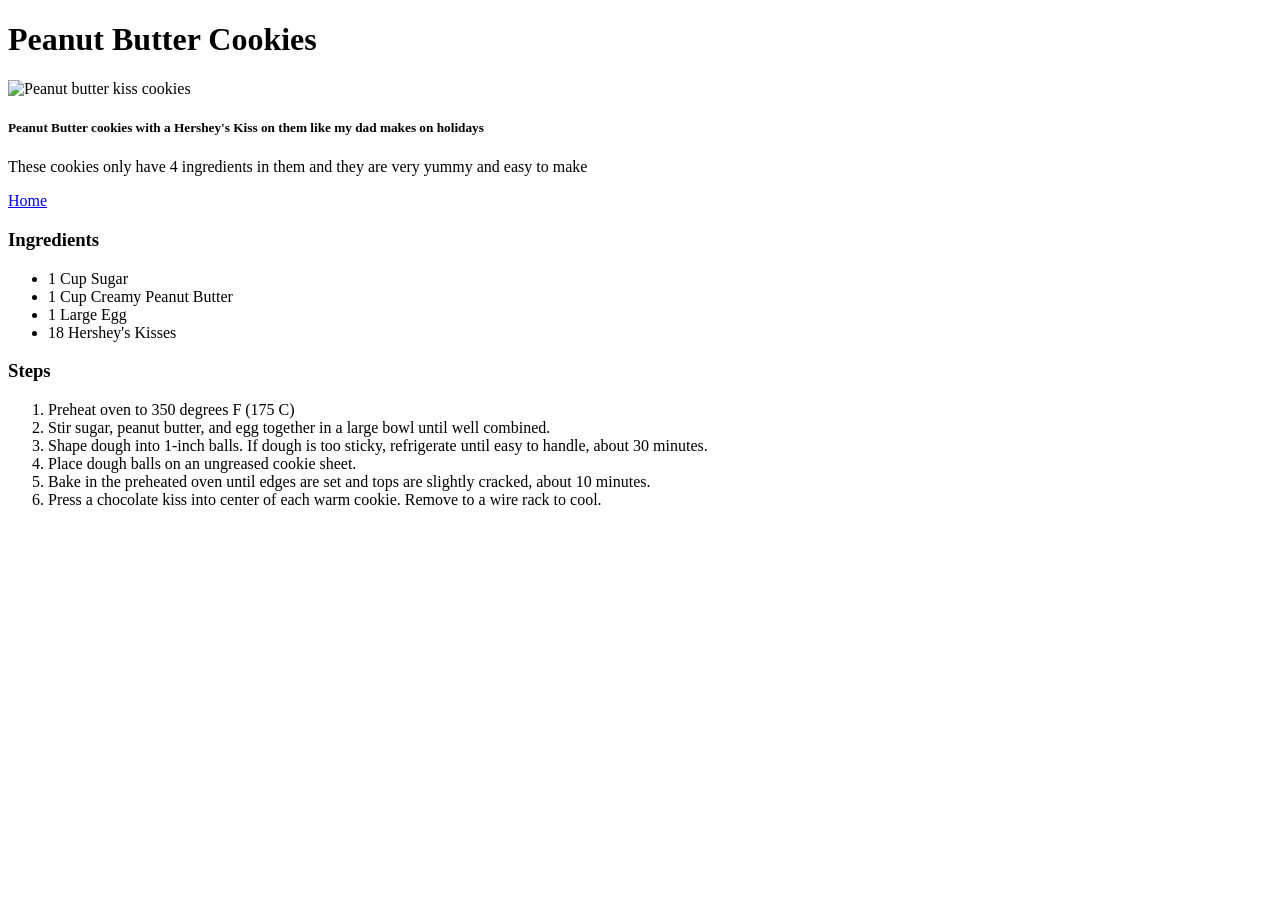
==== recipes/cookies.html @ c9ce3909 "Add cookie recipe add cookie recipe accessible from home page with a link back to hoome add image of" ====
<!DOCTYPE html>
<html lang="en">
<head>
    <meta charset="UTF-8">
    <meta name="viewport" content="width=device-width, initial-scale=1.0">
    <title>Peanut Butter Cookies</title>
</head>
<body>
    <h1>Peanut Butter Cookies</h1>
    <img src="../images/cookies.jpg" alt="Peanut butter kiss cookies" width="300">
    <h5>Peanut Butter cookies with a Hershey's Kiss on them like my dad makes on holidays</h5>
    <p>These cookies only have 4 ingredients in them and they are very yummy and easy to make</p>
    <p><a href="../index.html">Home</a></p>
    <h3>Ingredients</h3>
    <ul>
        <li>1 Cup Sugar</li>
        <li>1 Cup Creamy Peanut Butter</li>
        <li>1 Large Egg</li>
        <li>18 Hershey's Kisses</li>
    </ul>
    <h3>Steps</h3>
    <ol>
        <li>Preheat oven to 350 degrees F (175 C)</li>
        <li>Stir sugar, peanut butter, and egg together in a large bowl until well combined.</li>
        <li>Shape dough into 1-inch balls. If dough is too sticky, refrigerate until easy to handle, about 30 minutes.</li>
        <li>Place dough balls on an ungreased cookie sheet.</li>
        <li>Bake in the preheated oven until edges are set and tops are slightly cracked, about 10 minutes.</li>
        <li>Press a chocolate kiss into center of each warm cookie. Remove to a wire rack to cool.</li>
    </ol>
</body>
</html>
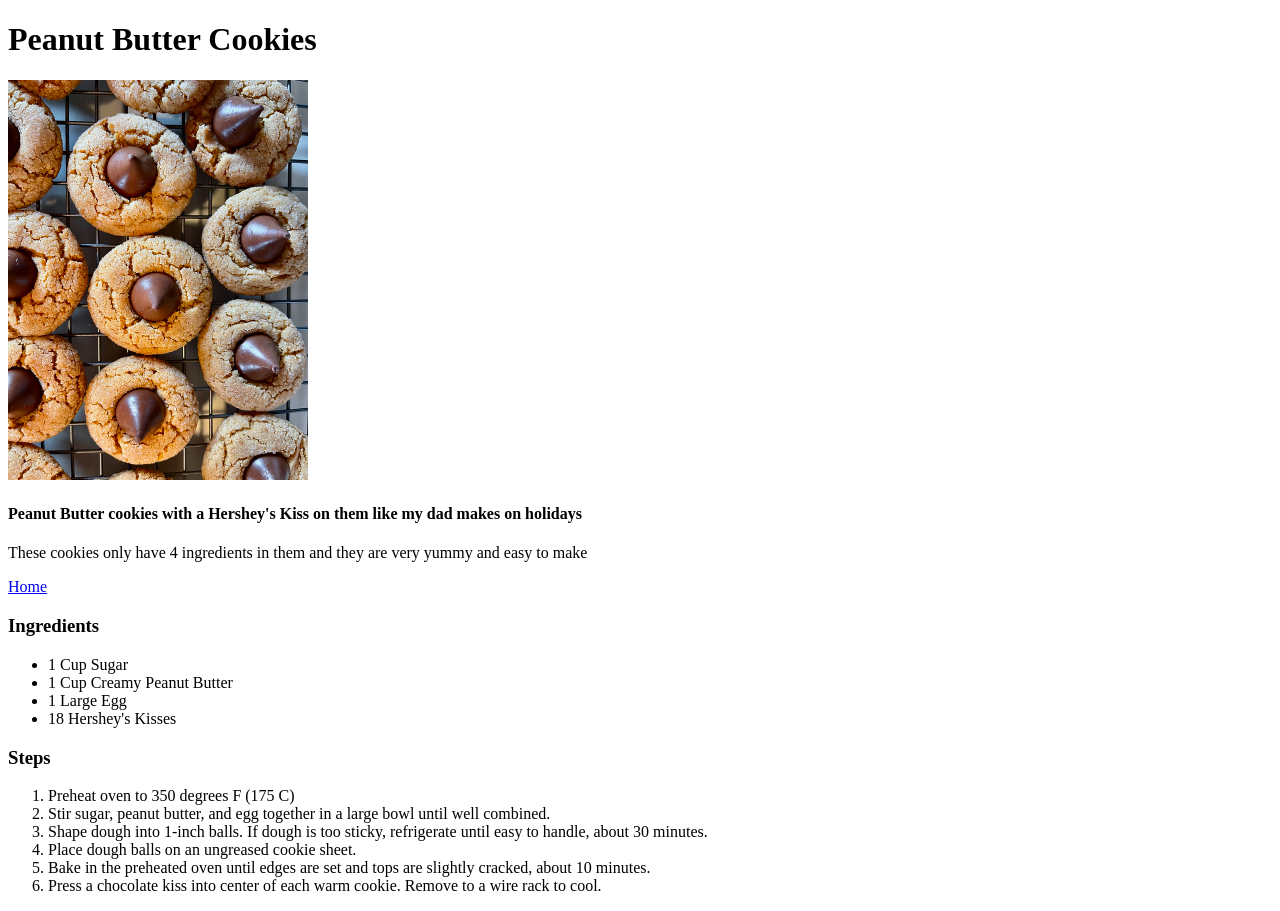
==== commit 74b8e783: "Make headings slightly larger" ====
--- a/recipes/cookies.html
+++ b/recipes/cookies.html
@@ -8,7 +8,7 @@
 <body>
     <h1>Peanut Butter Cookies</h1>
     <img src="../images/cookies.jpg" alt="Peanut butter kiss cookies" width="300">
-    <h5>Peanut Butter cookies with a Hershey's Kiss on them like my dad makes on holidays</h5>
+    <h4>Peanut Butter cookies with a Hershey's Kiss on them like my dad makes on holidays</h4>
     <p>These cookies only have 4 ingredients in them and they are very yummy and easy to make</p>
     <p><a href="../index.html">Home</a></p>
     <h3>Ingredients</h3>
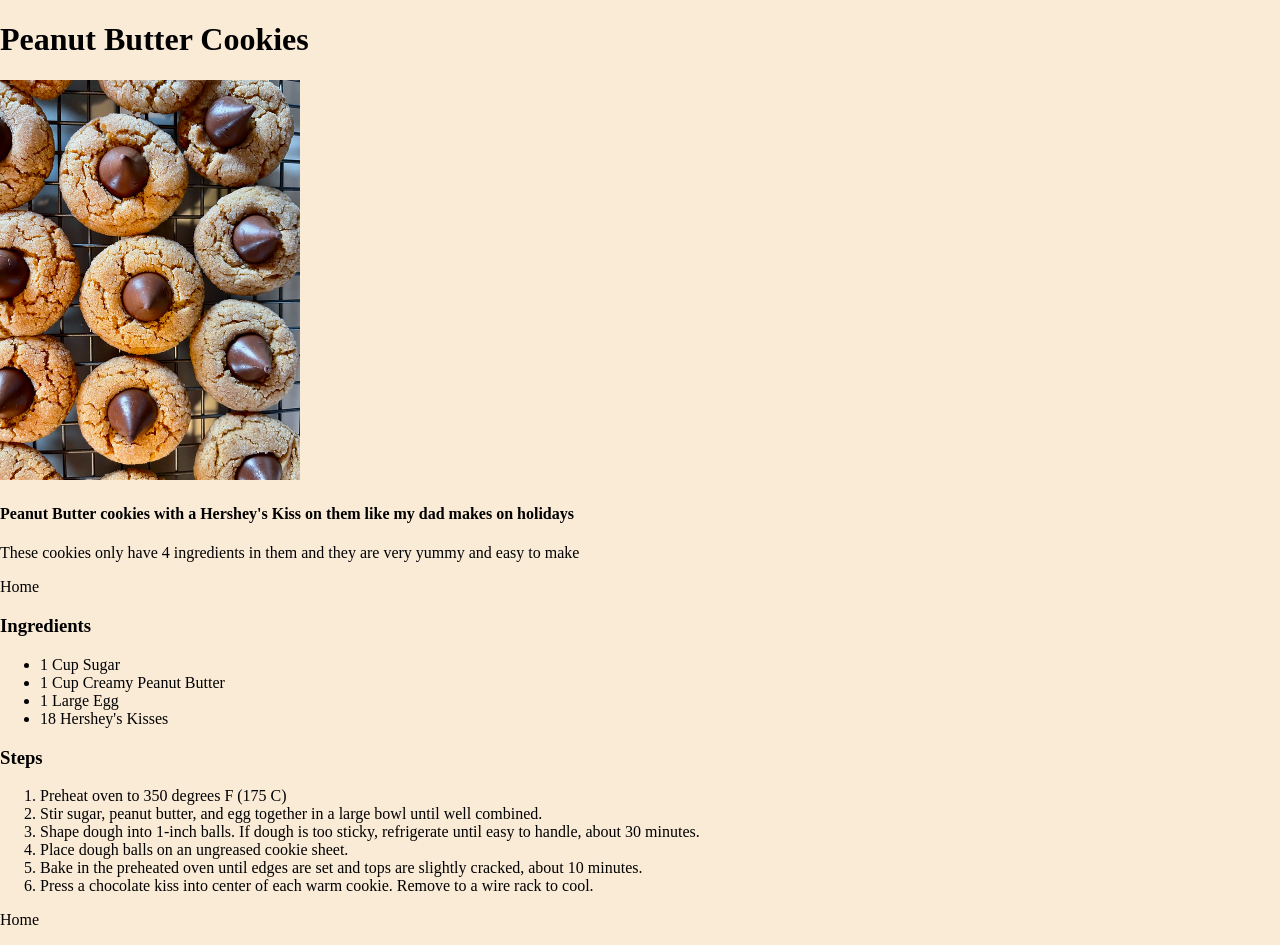
==== commit a1c4d5c2: "added missed home button" ====
--- a/recipes/cookies.html
+++ b/recipes/cookies.html
@@ -3,6 +3,7 @@
 <head>
     <meta charset="UTF-8">
     <meta name="viewport" content="width=device-width, initial-scale=1.0">
+    <link rel="stylesheet" href="../style.css">
     <title>Peanut Butter Cookies</title>
 </head>
 <body>
@@ -27,5 +28,6 @@
         <li>Bake in the preheated oven until edges are set and tops are slightly cracked, about 10 minutes.</li>
         <li>Press a chocolate kiss into center of each warm cookie. Remove to a wire rack to cool.</li>
     </ol>
+    <p><a href="../index.html">Home</a></p>
 </body>
 </html>
--- a/style.css
+++ b/style.css
@@ -0,0 +1,34 @@
+
+body {
+    margin: 0;
+    padding: 0;
+    background-color: antiquewhite;
+}
+
+a {
+    color: inherit;
+    text-decoration: none;
+}
+
+.text {
+    margin-top: 100px;
+    text-align: center;
+}
+
+.fixed-header {
+    position: fixed;
+    top: 0;
+    width: 100%;
+    text-align: center;
+    background-color: maroon;
+    color: white;
+    margin: 0;
+}
+
+.recipe-list {
+    background-color: white;
+    margin: 0px auto;
+    padding: 20px;
+    width: 300px;
+    
+}
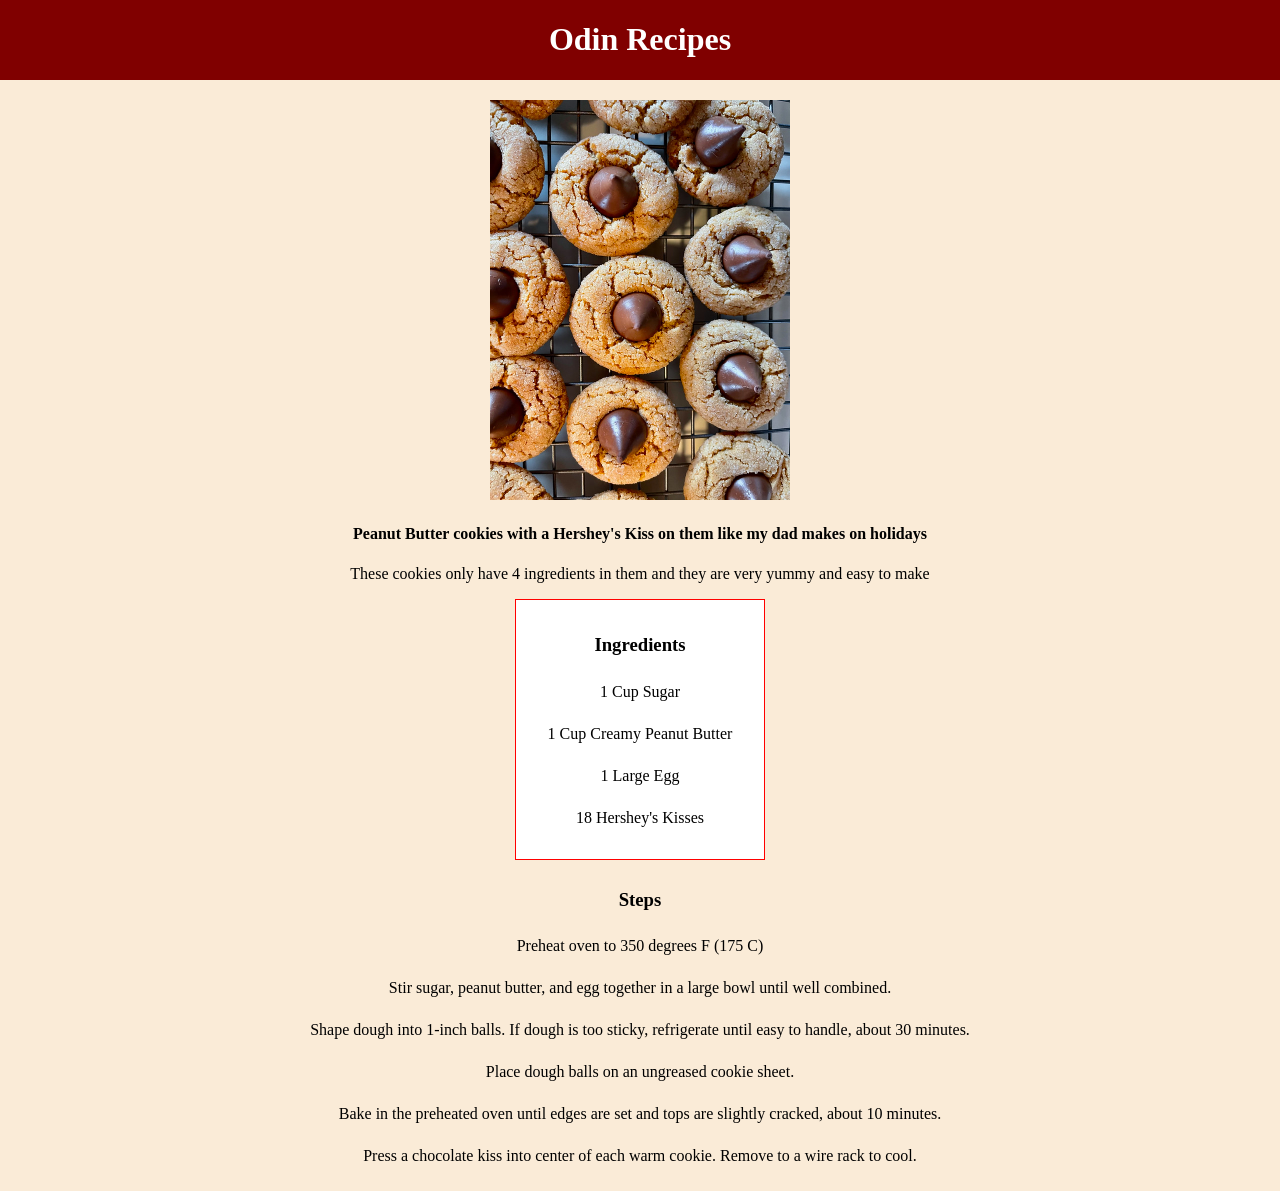
==== commit 94c83b89: "added css to cookie recipe fixed some stuff on main page" ====
--- a/recipes/cookies.html
+++ b/recipes/cookies.html
@@ -7,27 +7,30 @@
     <title>Peanut Butter Cookies</title>
 </head>
 <body>
-    <h1>Peanut Butter Cookies</h1>
-    <img src="../images/cookies.jpg" alt="Peanut butter kiss cookies" width="300">
-    <h4>Peanut Butter cookies with a Hershey's Kiss on them like my dad makes on holidays</h4>
-    <p>These cookies only have 4 ingredients in them and they are very yummy and easy to make</p>
-    <p><a href="../index.html">Home</a></p>
-    <h3>Ingredients</h3>
-    <ul>
-        <li>1 Cup Sugar</li>
-        <li>1 Cup Creamy Peanut Butter</li>
-        <li>1 Large Egg</li>
-        <li>18 Hershey's Kisses</li>
-    </ul>
-    <h3>Steps</h3>
-    <ol>
-        <li>Preheat oven to 350 degrees F (175 C)</li>
-        <li>Stir sugar, peanut butter, and egg together in a large bowl until well combined.</li>
-        <li>Shape dough into 1-inch balls. If dough is too sticky, refrigerate until easy to handle, about 30 minutes.</li>
-        <li>Place dough balls on an ungreased cookie sheet.</li>
-        <li>Bake in the preheated oven until edges are set and tops are slightly cracked, about 10 minutes.</li>
-        <li>Press a chocolate kiss into center of each warm cookie. Remove to a wire rack to cool.</li>
-    </ol>
-    <p><a href="../index.html">Home</a></p>
+    <div class="fixed-header"><h1><a href="../index.html">Odin Recipes</a></h1></div>    
+    <div class="image-card">
+        <img src="../images/cookies.jpg" alt="Peanut butter kiss cookies" width="300">
+        <h4>Peanut Butter cookies with a Hershey's Kiss on them like my dad makes on holidays</h4>
+    </div>
+    <div class="content" id="desc"><p>These cookies only have 4 ingredients in them and they are very yummy and easy to make</p></div>
+    <div class="content ingredients">
+        <h3 id="ingredients">Ingredients</h3>
+        <ul>
+            <li>1 Cup Sugar</li>
+            <li>1 Cup Creamy Peanut Butter</li>
+            <li>1 Large Egg</li>
+            <li>18 Hershey's Kisses</li>
+        </ul>
+    </div>
+    <div class="content steps"><h3 id="steps">Steps</h3>
+        <ol>
+            <li>Preheat oven to 350 degrees F (175 C)</li>
+            <li>Stir sugar, peanut butter, and egg together in a large bowl until well combined.</li>
+            <li>Shape dough into 1-inch balls. If dough is too sticky, refrigerate until easy to handle, about 30 minutes.</li>
+            <li>Place dough balls on an ungreased cookie sheet.</li>
+            <li>Bake in the preheated oven until edges are set and tops are slightly cracked, about 10 minutes.</li>
+            <li>Press a chocolate kiss into center of each warm cookie. Remove to a wire rack to cool.</li>
+        </ol>
+    </div>
 </body>
 </html>
--- a/style.css
+++ b/style.css
@@ -3,16 +3,6 @@
     margin: 0;
     padding: 0;
     background-color: antiquewhite;
-}
-
-a {
-    color: inherit;
-    text-decoration: none;
-}
-
-.text {
-    margin-top: 100px;
-    text-align: center;
 }
 
 .fixed-header {
@@ -22,13 +12,52 @@
     text-align: center;
     background-color: maroon;
     color: white;
+}
+
+a {
+    color: inherit;
+    text-decoration: none;
+}
+
+ ul, ol{
+    list-style-type: none;
+    padding: 0;
     margin: 0;
+ }
+
+#welcome, .image-card {
+    margin-top: 100px;
+}
+
+.content {
+    text-align: center;
 }
 
 .recipe-list {
     background-color: white;
-    margin: 0px auto;
-    padding: 20px;
+    margin: 40px auto;
+    padding: 50px;
     width: 300px;
     
-}+}
+ .image-card {
+    width: 100%;
+    text-align: center;
+ }
+
+ .steps {
+    padding: 10px;
+ }
+
+ .ingredients {
+    background-color: white;
+    width: fit-content;
+    margin: 0 auto;
+    border: 1px solid red;
+    padding: 1em;
+ }
+
+ #ingredients, li {
+    margin: .5em;
+    padding: .5em;
+ }
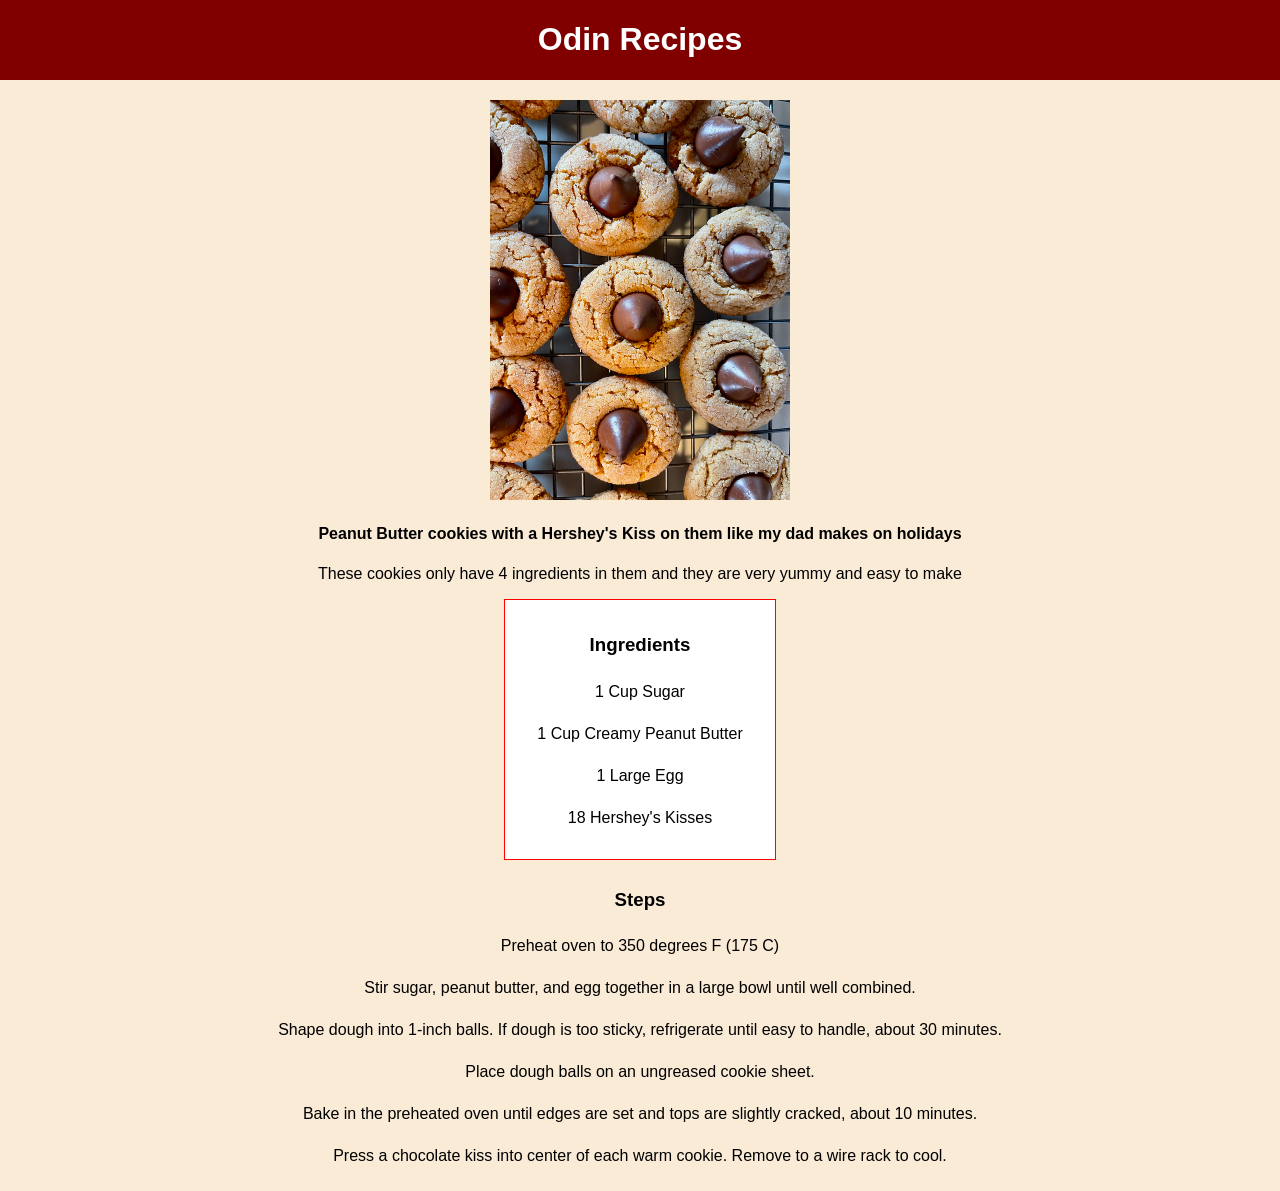
==== commit 44d69b93: "added css to walking taco" ====
--- a/recipes/cookies.html
+++ b/recipes/cookies.html
@@ -12,7 +12,9 @@
         <img src="../images/cookies.jpg" alt="Peanut butter kiss cookies" width="300">
         <h4>Peanut Butter cookies with a Hershey's Kiss on them like my dad makes on holidays</h4>
     </div>
-    <div class="content" id="desc"><p>These cookies only have 4 ingredients in them and they are very yummy and easy to make</p></div>
+    <div class="content" id="desc">
+        <p>These cookies only have 4 ingredients in them and they are very yummy and easy to make</p>
+    </div>
     <div class="content ingredients">
         <h3 id="ingredients">Ingredients</h3>
         <ul>
@@ -22,7 +24,8 @@
             <li>18 Hershey's Kisses</li>
         </ul>
     </div>
-    <div class="content steps"><h3 id="steps">Steps</h3>
+    <div class="content steps">
+        <h3 id="steps">Steps</h3>
         <ol>
             <li>Preheat oven to 350 degrees F (175 C)</li>
             <li>Stir sugar, peanut butter, and egg together in a large bowl until well combined.</li>
--- a/style.css
+++ b/style.css
@@ -3,6 +3,7 @@
     margin: 0;
     padding: 0;
     background-color: antiquewhite;
+    font-family: Arial, Helvetica, sans-serif;
 }
 
 .fixed-header {
@@ -17,6 +18,9 @@
 a {
     color: inherit;
     text-decoration: none;
+}
+a:hover {
+    color: blue;
 }
 
  ul, ol{
@@ -57,7 +61,7 @@
     padding: 1em;
  }
 
- #ingredients, li {
+ li, #ingredients {
     margin: .5em;
     padding: .5em;
  }
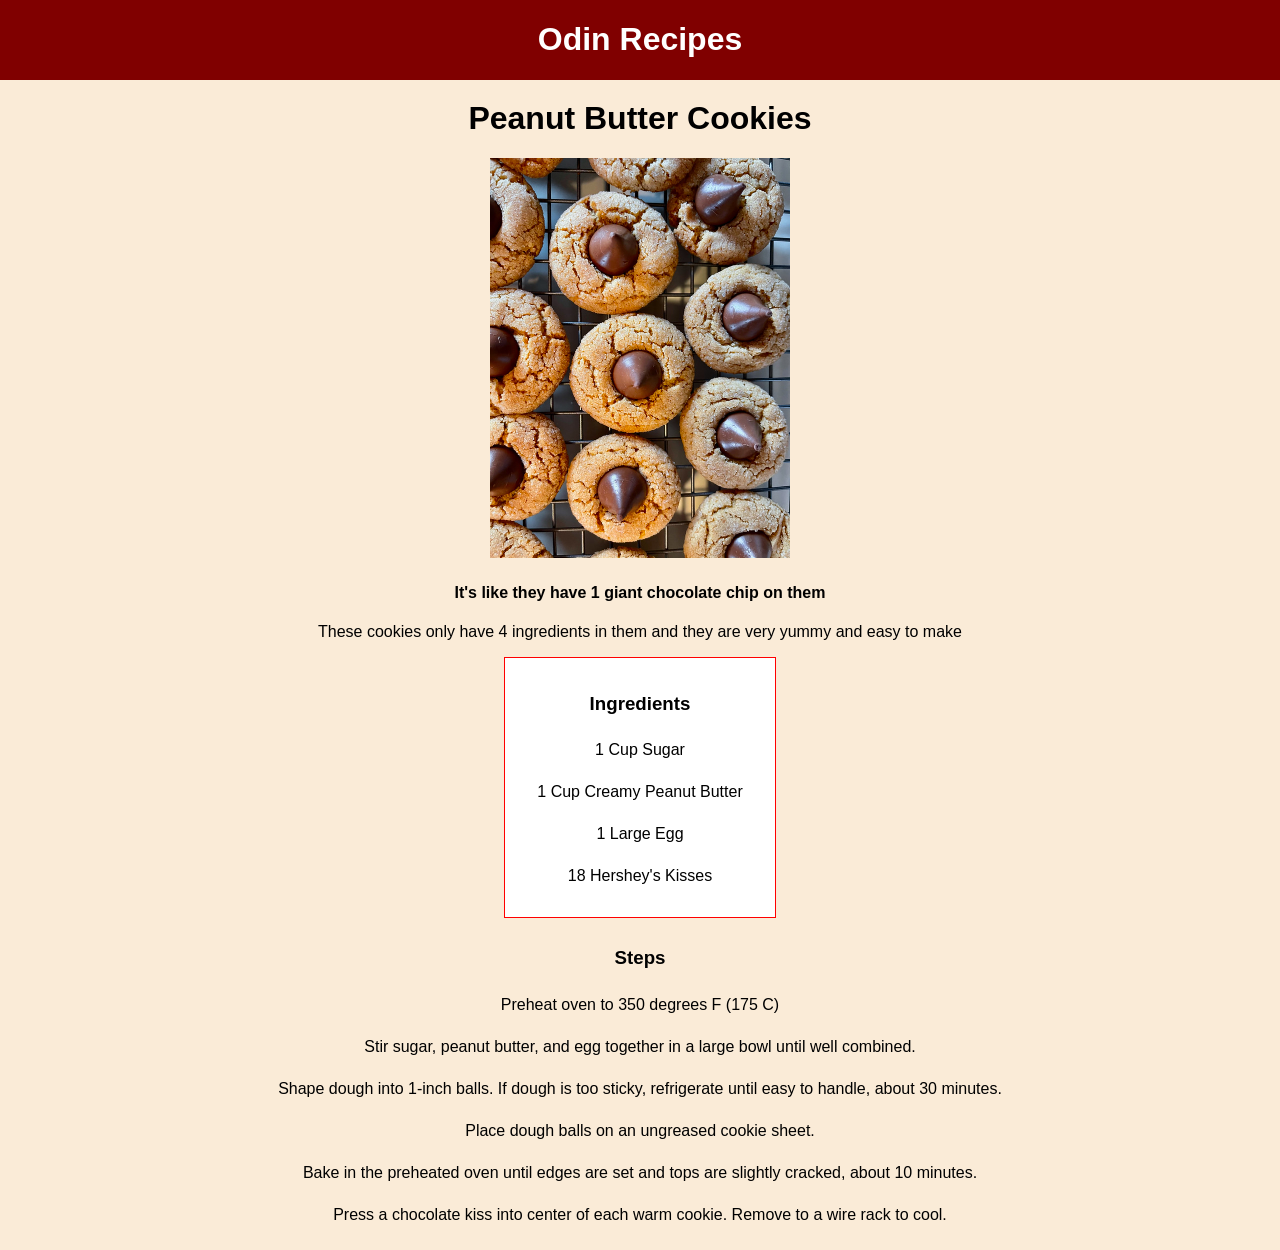
==== commit fea92222: "added headings" ====
--- a/recipes/cookies.html
+++ b/recipes/cookies.html
@@ -9,8 +9,9 @@
 <body>
     <div class="fixed-header"><h1><a href="../index.html">Odin Recipes</a></h1></div>    
     <div class="image-card">
+        <h1>Peanut Butter Cookies</h1>
         <img src="../images/cookies.jpg" alt="Peanut butter kiss cookies" width="300">
-        <h4>Peanut Butter cookies with a Hershey's Kiss on them like my dad makes on holidays</h4>
+        <h4> It's like they have 1 giant chocolate chip on them</h4>
     </div>
     <div class="content" id="desc">
         <p>These cookies only have 4 ingredients in them and they are very yummy and easy to make</p>
